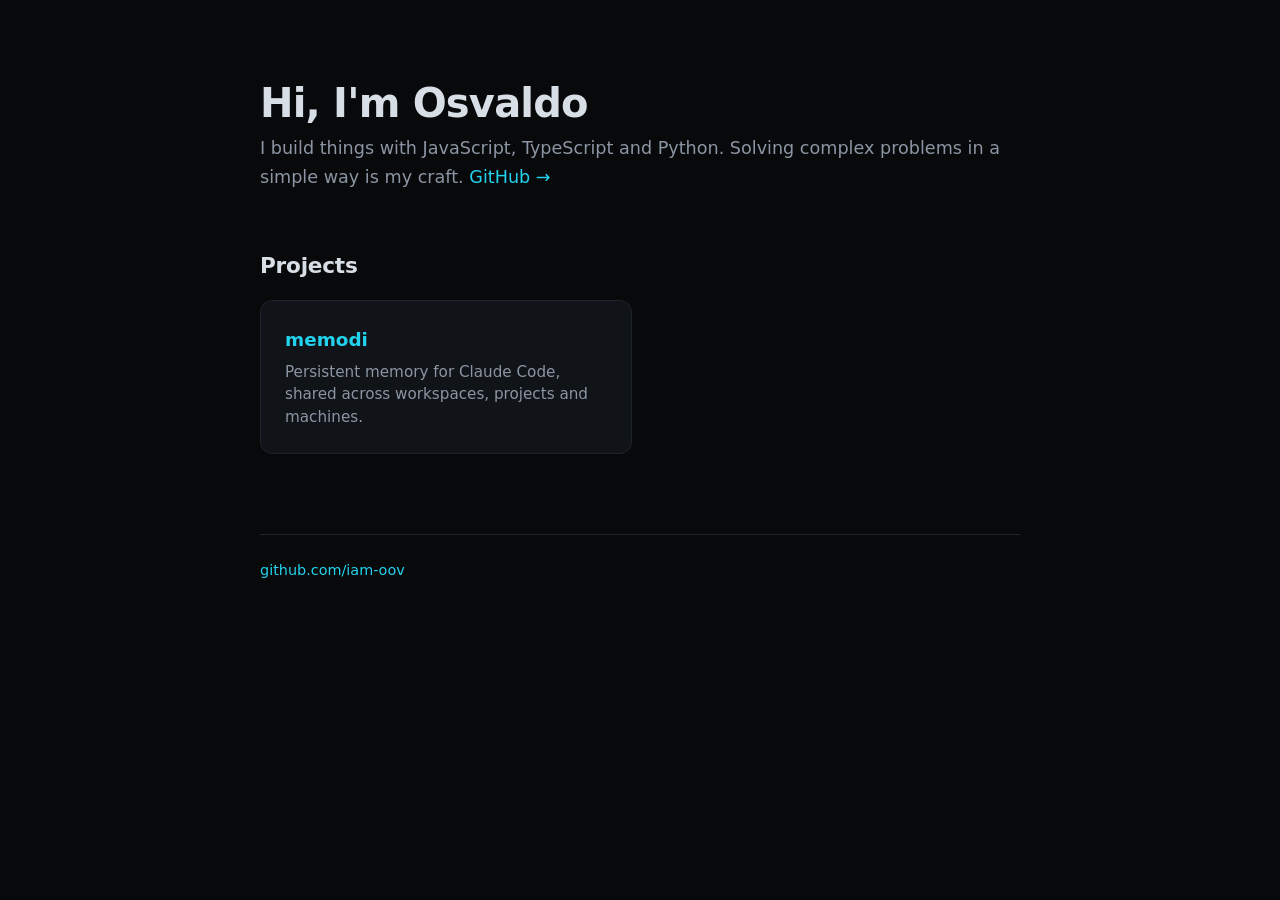
==== index.html @ 6fce4209 "feat: static showcase site with memodi project page Landing with a project grid plus a memodi detail" ====
<!doctype html>
<html lang="en">
  <head>
    <meta charset="utf-8" />
    <meta name="viewport" content="width=device-width, initial-scale=1" />
    <title>Osvaldo Hinojosa</title>
    <meta
      name="description"
      content="Projects by Osvaldo Hinojosa — JavaScript, TypeScript and Python."
    />
    <link
      rel="icon"
      href="data:image/svg+xml,<svg xmlns='http://www.w3.org/2000/svg' viewBox='0 0 16 16'><text y='14' font-size='14'>🐦‍⬛</text></svg>"
    />
    <link rel="stylesheet" href="/style.css" />
  </head>
  <body>
    <main>
      <h1>Hi, I'm Osvaldo</h1>
      <p class="lede">
        I build things with JavaScript, TypeScript and Python. Solving complex
        problems in a simple way is my craft.
        <a href="https://github.com/iam-oov">GitHub&nbsp;→</a>
      </p>

      <h2>Projects</h2>
      <div class="grid">
        <a class="card" href="/memodi/">
          <h3>memodi</h3>
          <p>
            Persistent memory for Claude Code, shared across workspaces,
            projects and machines.
          </p>
        </a>
      </div>

      <footer>
        <a href="https://github.com/iam-oov">github.com/iam-oov</a>
      </footer>
    </main>
  </body>
</html>
---- style.css ----
:root {
  --bg: #08090b;
  --surface: #101317;
  --border: #1e242c;
  --text: #d8dee6;
  --muted: #8b95a3;
  --accent: #22d3ee;
  --mono: ui-monospace, SFMono-Regular, "SF Mono", Menlo, Consolas, monospace;
}

*,
*::before,
*::after {
  box-sizing: border-box;
}

body {
  margin: 0;
  padding: 0 1.5rem;
  background: var(--bg);
  color: var(--text);
  font-family: system-ui, -apple-system, "Segoe UI", Roboto, sans-serif;
  font-size: 17px;
  line-height: 1.65;
  -webkit-font-smoothing: antialiased;
}

main {
  max-width: 760px;
  margin: 0 auto;
  padding: 5rem 0 6rem;
}

a {
  color: var(--accent);
  text-decoration: none;
}

a:hover {
  text-decoration: underline;
}

h1 {
  margin: 0 0 0.5rem;
  font-size: 2.5rem;
  line-height: 1.15;
  letter-spacing: -0.02em;
}

h2 {
  margin: 3.5rem 0 1rem;
  font-size: 1.35rem;
  letter-spacing: -0.01em;
}

.lede {
  margin: 0 0 2rem;
  color: var(--muted);
  font-size: 1.1rem;
}

.grid {
  display: grid;
  grid-template-columns: repeat(auto-fill, minmax(280px, 1fr));
  gap: 1rem;
}

.card {
  display: block;
  padding: 1.5rem;
  border: 1px solid var(--border);
  border-radius: 12px;
  background: var(--surface);
  color: inherit;
  transition: border-color 0.15s, transform 0.15s;
}

.card:hover {
  border-color: var(--accent);
  text-decoration: none;
  transform: translateY(-2px);
}

.card h3 {
  margin: 0 0 0.35rem;
  font-size: 1.15rem;
  color: var(--accent);
}

.card p {
  margin: 0;
  color: var(--muted);
  font-size: 0.95rem;
  line-height: 1.5;
}

.logo {
  display: block;
  width: 100%;
  max-width: 560px;
  height: auto;
  margin: 0 auto 2rem;
  /* The artwork ships on a solid black plate; screen drops it onto the page. */
  mix-blend-mode: screen;
}

pre {
  margin: 0;
  padding: 1.1rem 1.25rem;
  overflow-x: auto;
  border: 1px solid var(--border);
  border-radius: 10px;
  background: var(--surface);
  font-family: var(--mono);
  font-size: 0.9rem;
  line-height: 1.5;
}

code {
  font-family: var(--mono);
  font-size: 0.9em;
}

p code,
li code {
  padding: 0.1em 0.4em;
  border-radius: 5px;
  background: var(--surface);
  color: var(--accent);
}

.note {
  margin: 1rem 0 0;
  color: var(--muted);
  font-size: 0.95rem;
}

.feature {
  margin: 0 0 1.75rem;
}

.feature h3 {
  margin: 0 0 0.35rem;
  font-size: 1.05rem;
}

.feature p {
  margin: 0;
  color: var(--muted);
}

footer {
  margin-top: 5rem;
  padding-top: 1.5rem;
  border-top: 1px solid var(--border);
  color: var(--muted);
  font-size: 0.9rem;
}

.back {
  display: inline-block;
  margin-bottom: 2.5rem;
  color: var(--muted);
  font-size: 0.9rem;
}
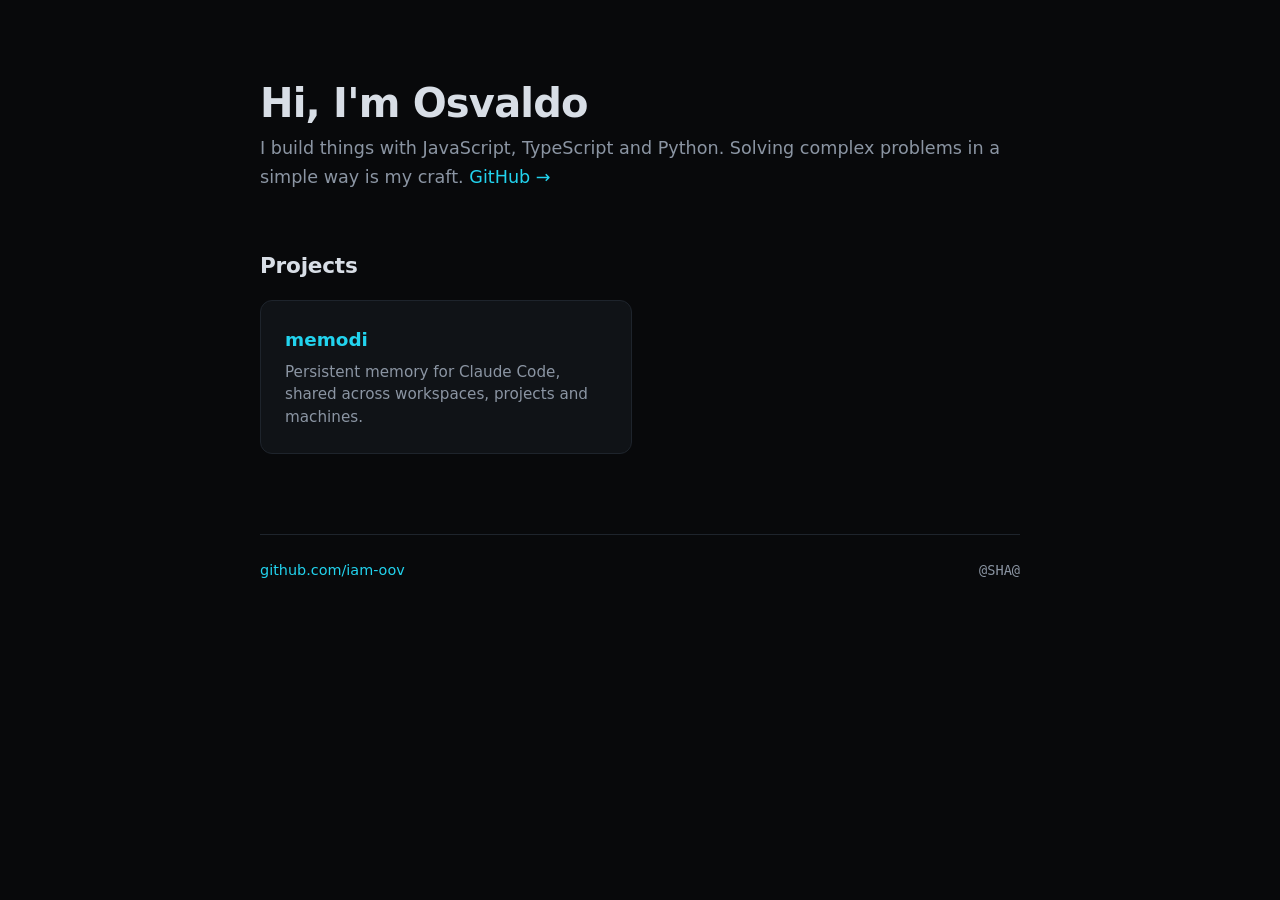
==== commit a6aa95a4: "feat: stamp the deployed commit into the footer" ====
--- a/index.html
+++ b/index.html
@@ -36,6 +36,11 @@
 
       <footer>
         <a href="https://github.com/iam-oov">github.com/iam-oov</a>
+        <a
+          class="version"
+          href="https://github.com/iam-oov/valdoh.com-page/commit/@SHA@"
+          >@SHA@</a
+        >
       </footer>
     </main>
   </body>
--- a/style.css
+++ b/style.css
@@ -150,11 +150,20 @@
 }
 
 footer {
+  display: flex;
+  gap: 1rem;
+  justify-content: space-between;
   margin-top: 5rem;
   padding-top: 1.5rem;
   border-top: 1px solid var(--border);
   color: var(--muted);
   font-size: 0.9rem;
+}
+
+.version {
+  color: var(--muted);
+  font-family: var(--mono);
+  font-size: 0.85rem;
 }
 
 .back {
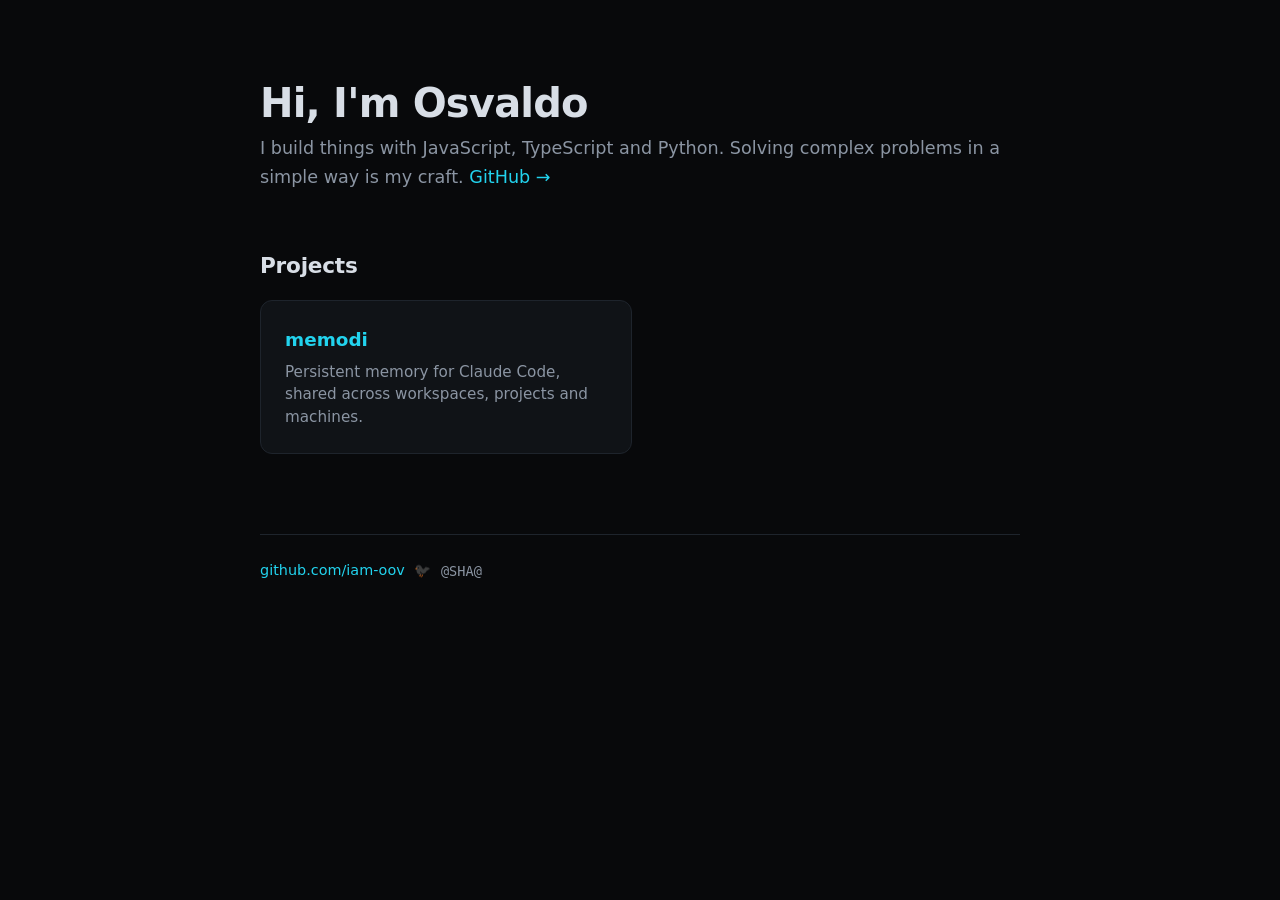
==== commit 78d7b084: "feat: crow separator in the footer, and version the stylesheet URL" ====
--- a/index.html
+++ b/index.html
@@ -12,7 +12,7 @@
       rel="icon"
       href="data:image/svg+xml,<svg xmlns='http://www.w3.org/2000/svg' viewBox='0 0 16 16'><text y='14' font-size='14'>🐦‍⬛</text></svg>"
     />
-    <link rel="stylesheet" href="/style.css" />
+    <link rel="stylesheet" href="/style.css?v=@SHA@" />
   </head>
   <body>
     <main>
@@ -36,6 +36,7 @@
 
       <footer>
         <a href="https://github.com/iam-oov">github.com/iam-oov</a>
+        <span class="sep" aria-hidden="true">🐦‍⬛</span>
         <a
           class="version"
           href="https://github.com/iam-oov/valdoh.com-page/commit/@SHA@"
--- a/style.css
+++ b/style.css
@@ -151,8 +151,9 @@
 
 footer {
   display: flex;
-  gap: 1rem;
-  justify-content: space-between;
+  flex-wrap: wrap;
+  align-items: center;
+  gap: 0.6rem;
   margin-top: 5rem;
   padding-top: 1.5rem;
   border-top: 1px solid var(--border);
@@ -166,6 +167,12 @@
   font-size: 0.85rem;
 }
 
+.sep {
+  font-size: 0.85rem;
+  line-height: 1;
+  opacity: 0.75;
+}
+
 .back {
   display: inline-block;
   margin-bottom: 2.5rem;
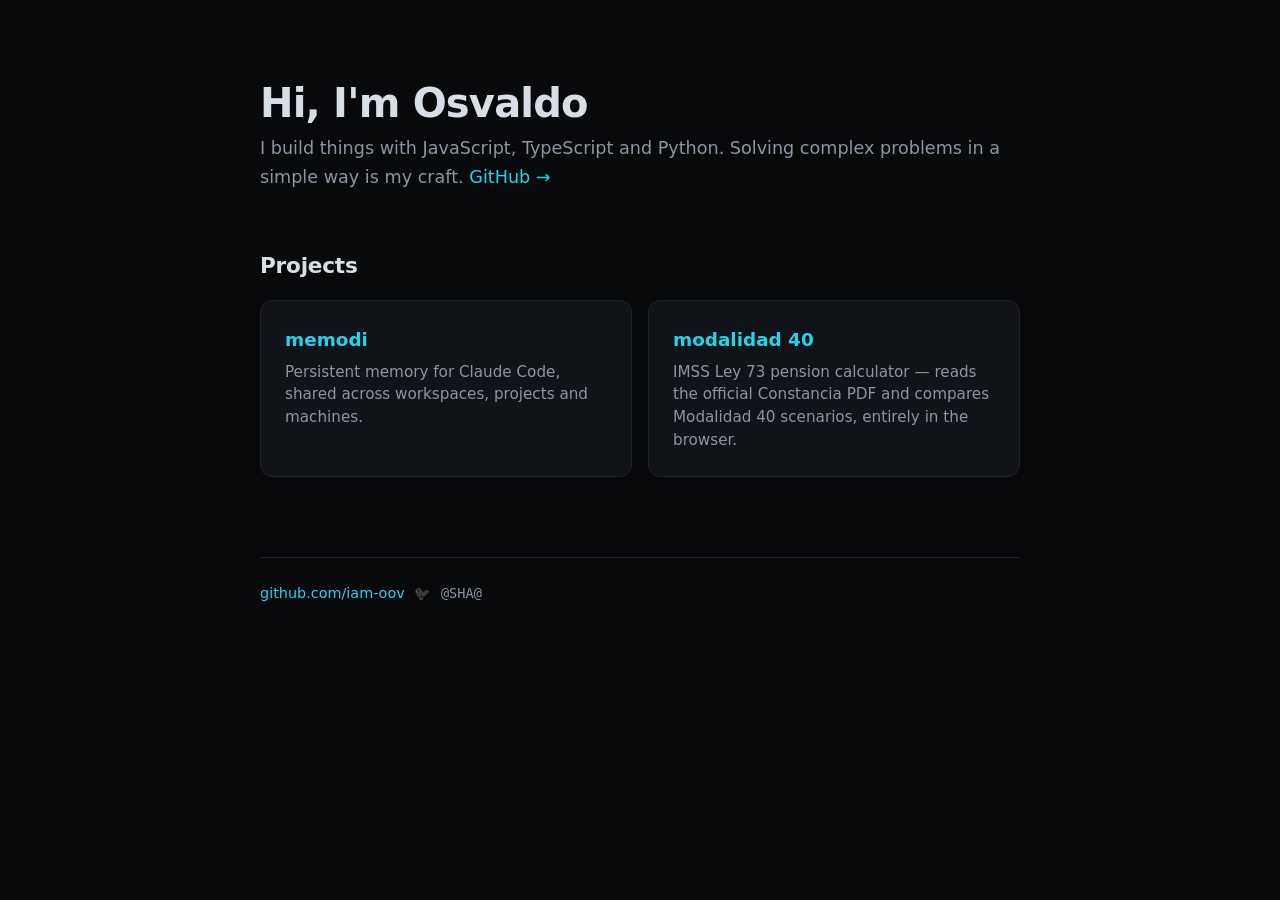
==== commit 0007e4d3: "feat: serve the modalidad 40 calculator at /modalidad/ The page is synced verbatim from iam-oov/sueg" ====
--- a/index.html
+++ b/index.html
@@ -32,6 +32,13 @@
             projects and machines.
           </p>
         </a>
+        <a class="card" href="/modalidad/">
+          <h3>modalidad 40</h3>
+          <p>
+            IMSS Ley 73 pension calculator — reads the official Constancia PDF
+            and compares Modalidad 40 scenarios, entirely in the browser.
+          </p>
+        </a>
       </div>
 
       <footer>
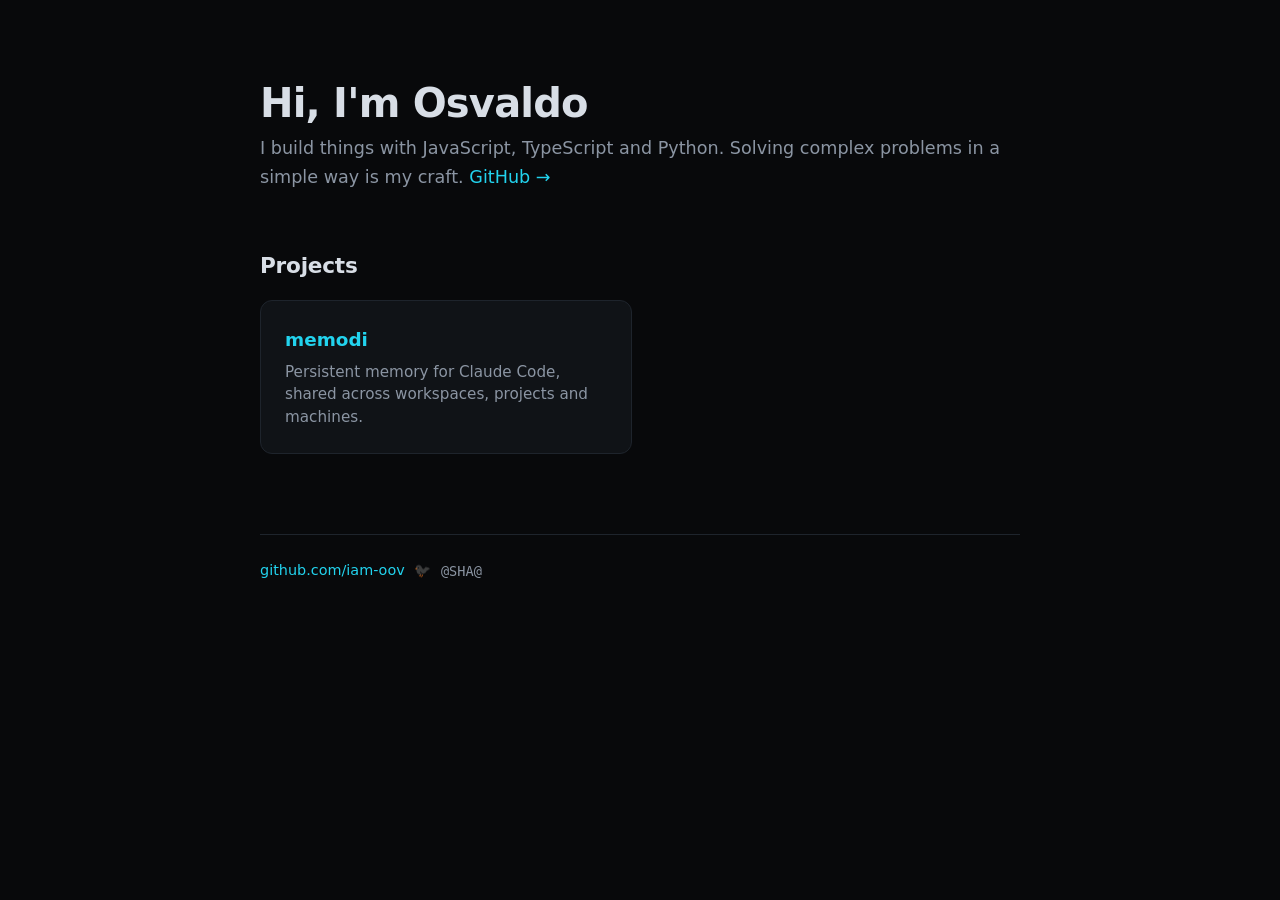
==== commit 3d0c4719: "chore: bajar /modalidad temporalmente Se retira la página, su tarjeta del home y su 200-check del de" ====
--- a/index.html
+++ b/index.html
@@ -32,13 +32,6 @@
             projects and machines.
           </p>
         </a>
-        <a class="card" href="/modalidad/">
-          <h3>modalidad 40</h3>
-          <p>
-            IMSS Ley 73 pension calculator — reads the official Constancia PDF
-            and compares Modalidad 40 scenarios, entirely in the browser.
-          </p>
-        </a>
       </div>
 
       <footer>
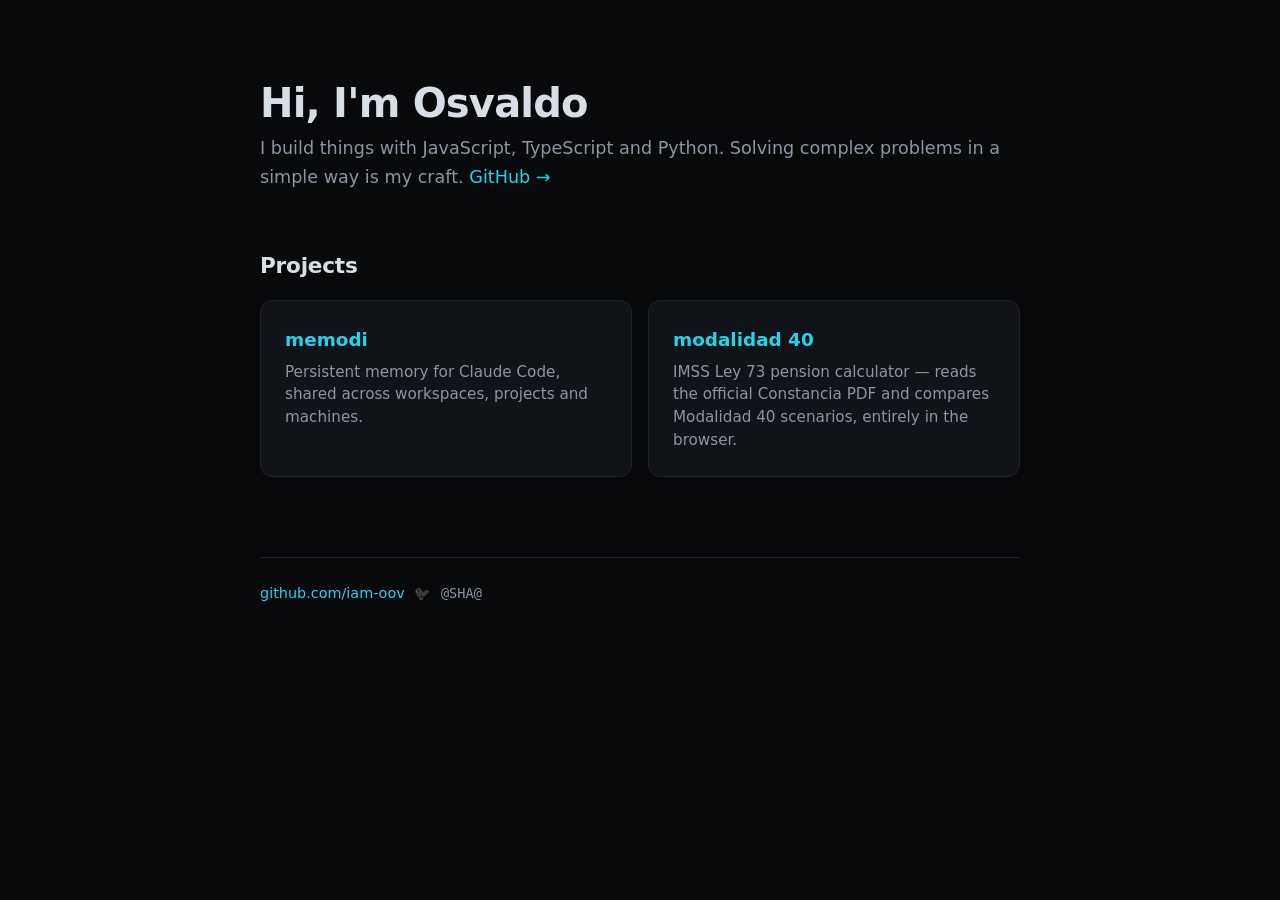
==== commit bcb04309: "Revert "chore: bajar /modalidad temporalmente" This reverts commit 3d0c4719e1a1e3f40aa618f1feadab9a6" ====
--- a/index.html
+++ b/index.html
@@ -32,6 +32,13 @@
             projects and machines.
           </p>
         </a>
+        <a class="card" href="/modalidad/">
+          <h3>modalidad 40</h3>
+          <p>
+            IMSS Ley 73 pension calculator — reads the official Constancia PDF
+            and compares Modalidad 40 scenarios, entirely in the browser.
+          </p>
+        </a>
       </div>
 
       <footer>
